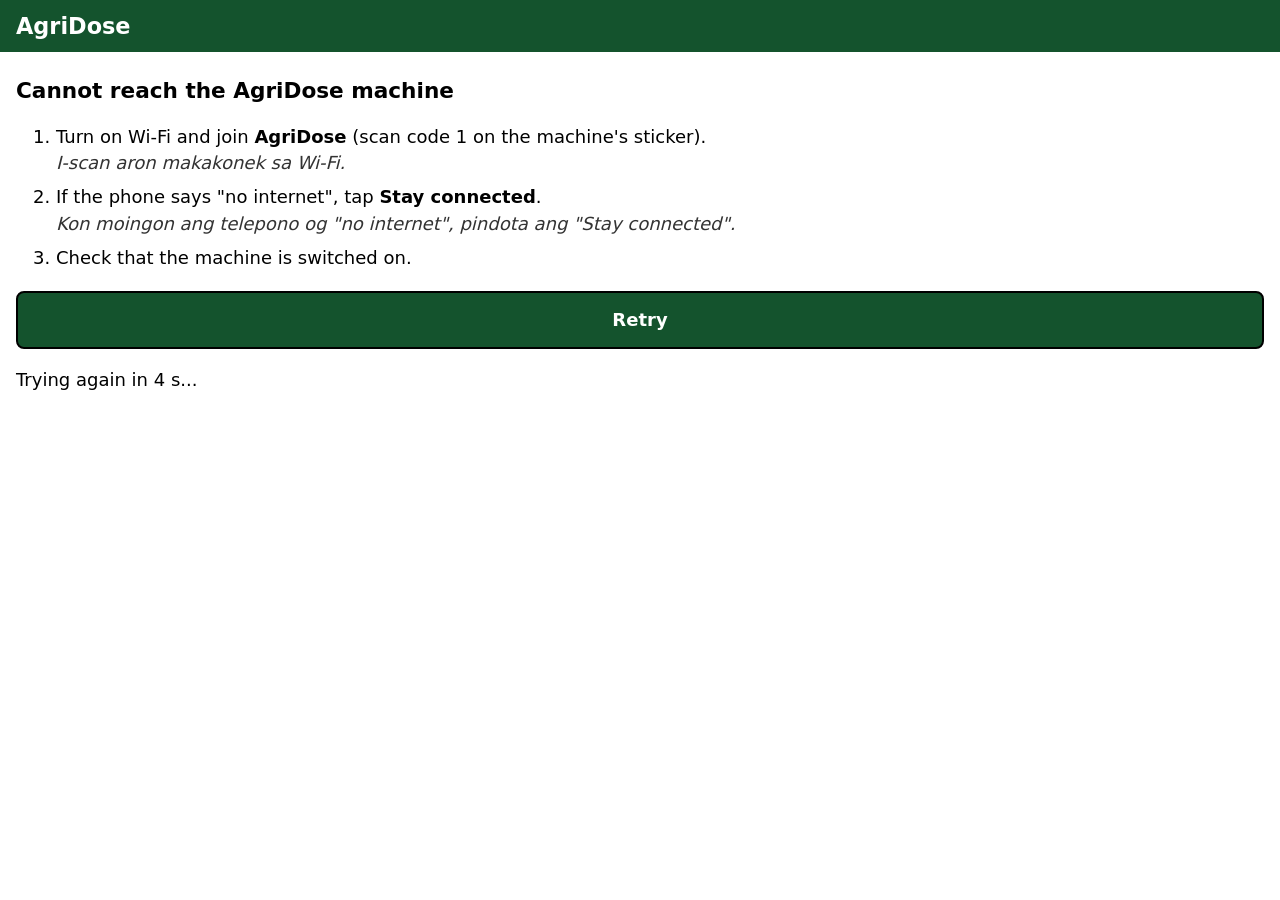
==== app/src/main/assets/offline.html @ 082e44ca "Add AgriDose dashboard Android app A WebView app for the ESP32's look-only dashboard at 192.168.4.1." ====
<!doctype html>
<html lang="en">
<head>
<meta charset="utf-8">
<meta name="viewport" content="width=device-width, initial-scale=1">
<title>AgriDose</title>
<style>
  body { margin: 0; background: #fff; color: #000; font: 18px/1.45 system-ui, sans-serif; }
  header { padding: 10px 16px; background: #14532d; color: #fff; font-size: 1.4rem; font-weight: 800; }
  main { padding: 8px 16px 24px; }
  h1 { font-size: 1.35rem; }
  li { margin: 8px 0; }
  .ceb { font-style: italic; color: #333; }
  a.button { display: block; margin: 20px 0 8px; padding: 14px; text-align: center; font-weight: 800;
             color: #fff; background: #14532d; border: 2px solid #000; border-radius: 8px; text-decoration: none; }
</style>
</head>
<body>
<header>AgriDose</header>
<main>
  <h1>Cannot reach the AgriDose machine</h1>
  <ol>
    <li>Turn on Wi-Fi and join <b>AgriDose</b> (scan code 1 on the machine's sticker).<br>
      <span class="ceb">I-scan aron makakonek sa Wi-Fi.</span></li>
    <li>If the phone says "no internet", tap <b>Stay connected</b>.<br>
      <span class="ceb">Kon moingon ang telepono og "no internet", pindota ang "Stay connected".</span></li>
    <li>Check that the machine is switched on.</li>
  </ol>
  <a class="button" href="http://192.168.4.1/">Retry</a>
  <p id="auto">Trying again in 5 s...</p>
</main>
<script>
  // Try again by itself every 5 seconds.
  var left = 5;
  setInterval(function () {
    left--;
    if (left <= 0) location.href = 'http://192.168.4.1/';
    else document.getElementById('auto').textContent = 'Trying again in ' + left + ' s...';
  }, 1000);
</script>
</body>
</html>
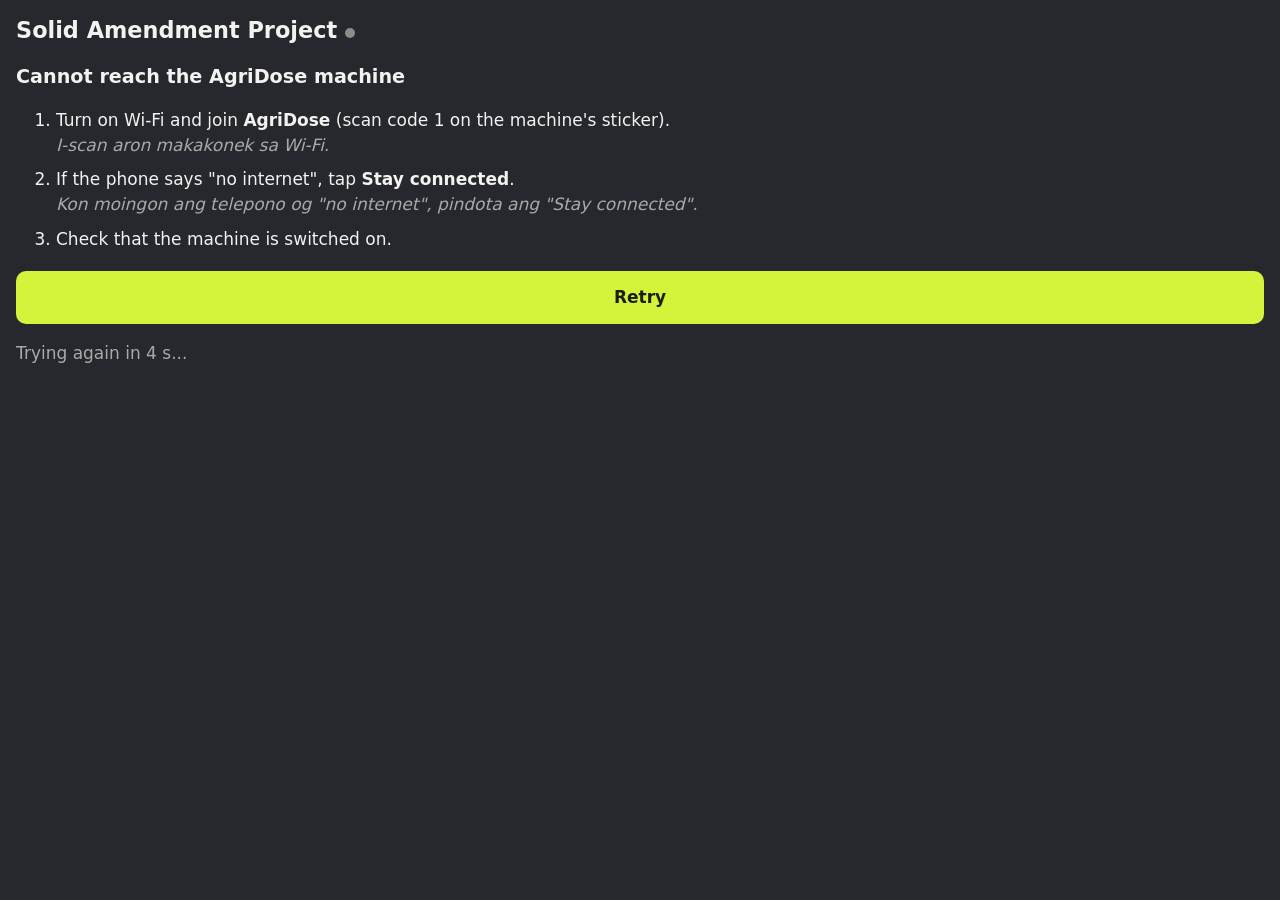
==== commit e6a538a0: "App 1.1: photo buttons, any download, dark colors - Take photo opens the camera app (PhotoProvider g" ====
--- a/app/src/main/assets/offline.html
+++ b/app/src/main/assets/offline.html
@@ -5,18 +5,21 @@
 <meta name="viewport" content="width=device-width, initial-scale=1">
 <title>AgriDose</title>
 <style>
-  body { margin: 0; background: #fff; color: #000; font: 18px/1.45 system-ui, sans-serif; }
-  header { padding: 10px 16px; background: #14532d; color: #fff; font-size: 1.4rem; font-weight: 800; }
-  main { padding: 8px 16px 24px; }
-  h1 { font-size: 1.35rem; }
-  li { margin: 8px 0; }
-  .ceb { font-style: italic; color: #333; }
+  /* Same colors as the dashboard page (app.css). */
+  body { margin: 0; background: #26282D; color: #F2F3F0; font: 17px/1.45 system-ui, sans-serif; }
+  header { padding: 14px 16px 4px; font-size: 1.4rem; font-weight: 800; }
+  header span { display: inline-block; width: 10px; height: 10px; margin-left: 8px; border-radius: 50%; background: #8A8E89; }
+  main { padding: 0 16px 24px; }
+  h1 { font-size: 1.2rem; }
+  li { margin: 10px 0; }
+  .ceb { font-style: italic; color: #A7ABA6; }
   a.button { display: block; margin: 20px 0 8px; padding: 14px; text-align: center; font-weight: 800;
-             color: #fff; background: #14532d; border: 2px solid #000; border-radius: 8px; text-decoration: none; }
+             color: #1B1E12; background: #D2F53C; border-radius: 10px; text-decoration: none; }
+  #auto { color: #A7ABA6; }
 </style>
 </head>
 <body>
-<header>AgriDose</header>
+<header>Solid Amendment Project<span></span></header>
 <main>
   <h1>Cannot reach the AgriDose machine</h1>
   <ol>
